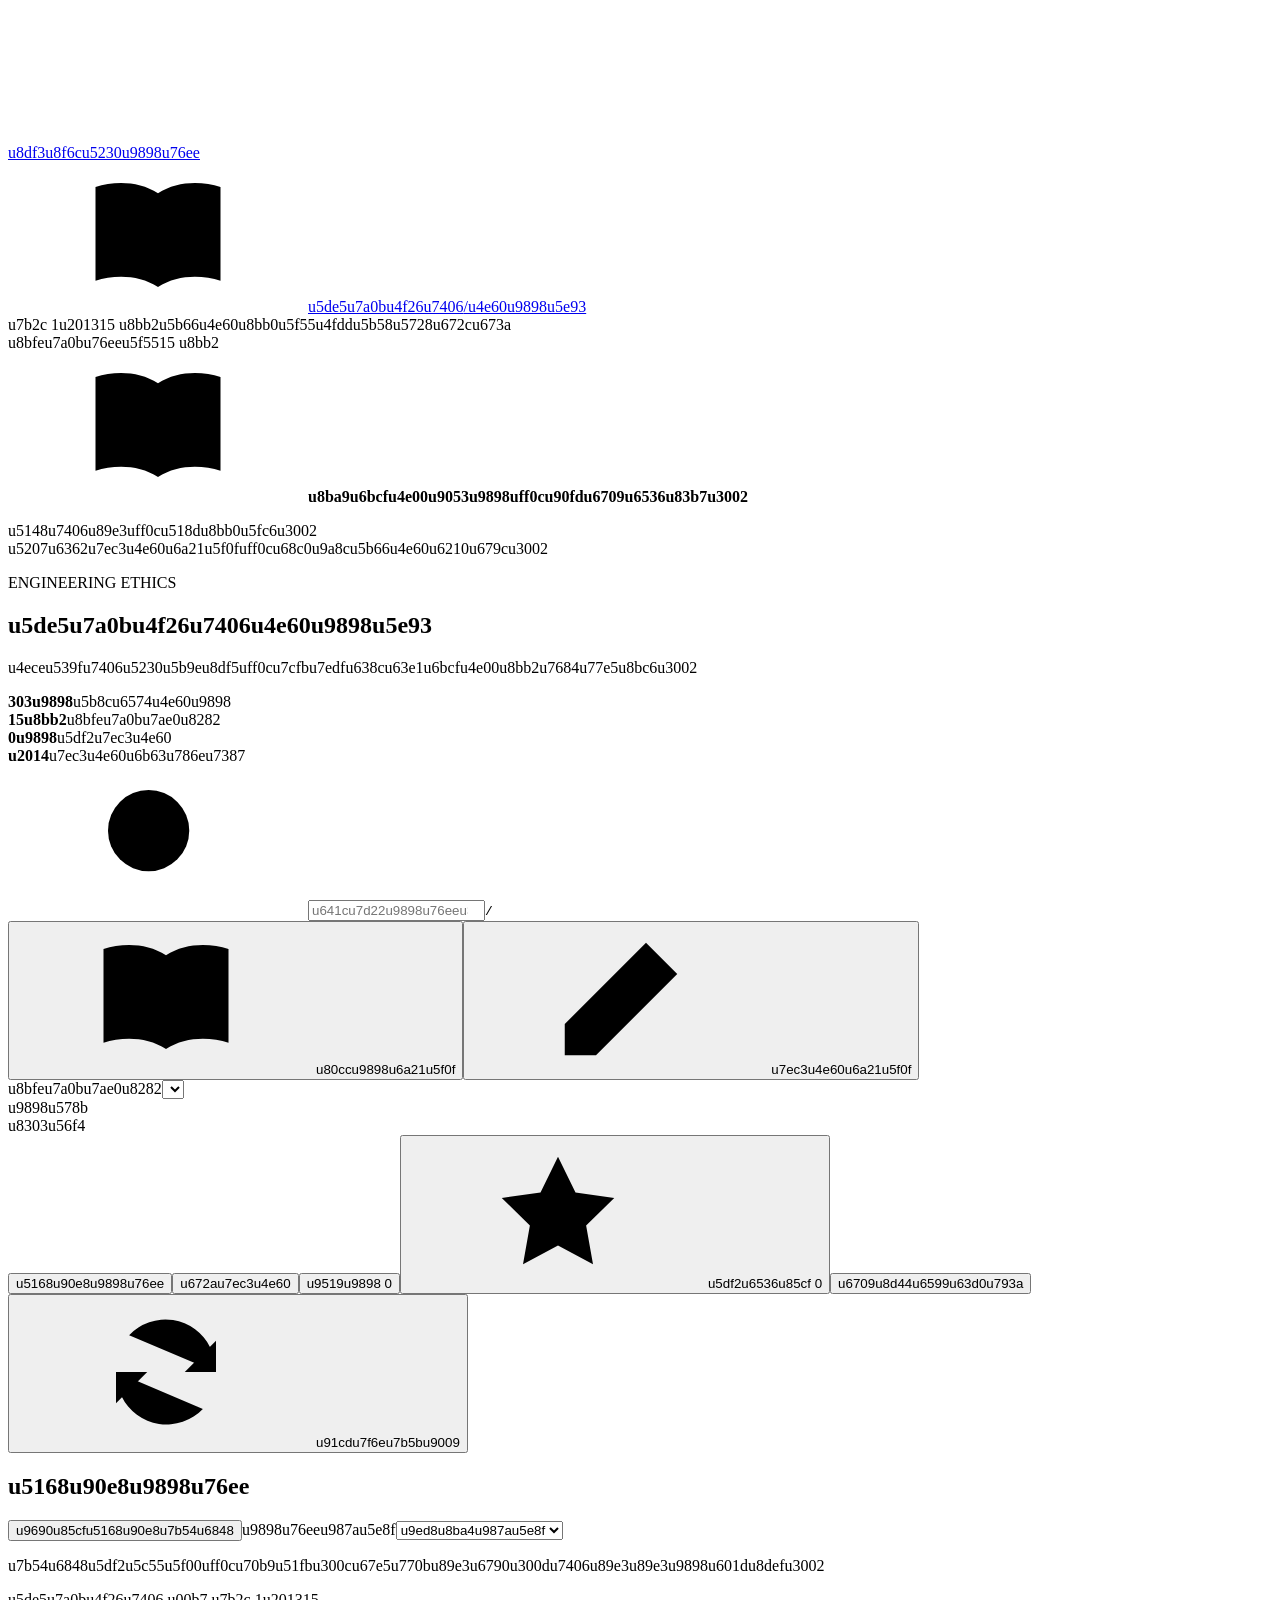
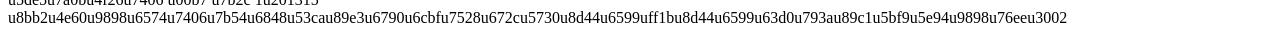
==== web/index.template.html @ aa025917 "Publish mobile-ready engineering ethics question bank" ====
<!doctype html>
<html lang="zh-CN">
<head>
  <meta charset="utf-8">
  <meta name="viewport" content="width=device-width, initial-scale=1">
  <meta name="theme-color" content="#2457d6">
  <meta name="description" content="u5de5u7a0bu4f26u7406u7b2c 1u201315 u8bb2u4e60u9898u5e93uff1a303 u9053u9898uff0cu5b8cu6574u9898u5e72u3001u9009u9879u3001u7b54u6848u4e0eu89e3u6790uff0cu652fu6301u7ae0u8282u7b5bu9009u3001u641cu7d22u548cu7ec3u4e60u3002">
  <title>u5de5u7a0bu4f26u7406 u00b7 u4e60u9898u5e93</title>
  <link rel="icon" href="data:image/svg+xml,%3Csvg xmlns='http://www.w3.org/2000/svg' viewBox='0 0 64 64'%3E%3Crect width='64' height='64' rx='16' fill='%232457d6'/%3E%3Cpath d='M15 16h14l3 4 3-4h14v33H35l-3 3-3-3H15z' fill='none' stroke='white' stroke-width='3'/%3E%3Cpath d='M32 21v27' stroke='white' stroke-width='3'/%3E%3C/svg%3E">
  <style>/* INLINE_STYLES */</style>
</head>
<body>
  <a class="skip-link" href="#main">u8df3u8f6cu5230u9898u76ee</a>
  <svg class="svg-defs" xmlns="http://www.w3.org/2000/svg" aria-hidden="true">
    <symbol id="i-book" viewBox="0 0 24 24"><path d="M12 5C9 3 5 3 2 4v15c3-1 7-1 10 1 3-2 7-2 10-1V4c-3-1-7-1-10 1Zm0 0v15"/></symbol>
    <symbol id="i-search" viewBox="0 0 24 24"><circle cx="10.5" cy="10.5" r="6.5"/><path d="m16 16 5 5"/></symbol>
    <symbol id="i-star" viewBox="0 0 24 24"><path d="m12 3 2.8 5.7 6.2.9-4.5 4.4 1.1 6.2-5.6-3-5.6 3 1.1-6.2L3 9.6l6.2-.9Z"/></symbol>
    <symbol id="i-check" viewBox="0 0 24 24"><path d="m5 12 4 4L19 6"/></symbol>
    <symbol id="i-arrow" viewBox="0 0 24 24"><path d="m9 5 7 7-7 7"/></symbol>
    <symbol id="i-refresh" viewBox="0 0 24 24"><path d="M20 7v5h-5M4 17v-5h5"/><path d="M6.1 6.1a8 8 0 0 1 13 2L20 12M4 12l.9 3.9a8 8 0 0 0 13 2"/></symbol>
    <symbol id="i-info" viewBox="0 0 24 24"><circle cx="12" cy="12" r="9"/><path d="M12 11v6m0-10v.1"/></symbol>
    <symbol id="i-grid" viewBox="0 0 24 24"><rect x="3" y="3" width="7" height="7" rx="1"/><rect x="14" y="3" width="7" height="7" rx="1"/><rect x="3" y="14" width="7" height="7" rx="1"/><rect x="14" y="14" width="7" height="7" rx="1"/></symbol>
    <symbol id="i-pencil" viewBox="0 0 24 24"><path d="m16 3 5 5L8 21H3v-5ZM13 6l5 5"/></symbol>
    <symbol id="i-close" viewBox="0 0 24 24"><path d="m6 6 12 12M6 18 18 6"/></symbol>
    <symbol id="i-up" viewBox="0 0 24 24"><path d="m5 12 7-7 7 7M12 5v15"/></symbol>
  </svg>
  <header class="site-header">
    <div class="header-inner">
      <a class="brand" href="#" aria-label="u5de5u7a0bu4f26u7406u4e60u9898u5e93u9996u9875"><span class="brand-icon"><svg class="icon"><use href="#i-book"/></svg></span><span>u5de5u7a0bu4f26u7406<span class="brand-divider">/</span><span class="brand-subtitle">u4e60u9898u5e93</span></span></a>
      <div class="header-right"><span class="course-badge">u7b2c 1u201315 u8bb2</span><span class="save-status"><span class="status-dot"></span><span id="save-label">u5b66u4e60u8bb0u5f55u4fddu5b58u5728u672cu673a</span></span></div>
    </div>
  </header>
  <div class="layout">
    <aside class="sidebar" aria-label="u7ae0u8282u5bfcu822a">
      <div class="sidebar-heading"><span>u8bfeu7a0bu76eeu5f55</span><span>15 u8bb2</span></div>
      <nav id="chapter-nav" aria-label="u6309u7ae0u8282u7b5bu9009"></nav>
      <div class="sidebar-tip"><svg class="icon"><use href="#i-book"/></svg><strong>u8ba9u6bcfu4e00u9053u9898uff0cu90fdu6709u6536u83b7u3002</strong><p>u5148u7406u89e3uff0cu518du8bb0u5fc6u3002<br>u5207u6362u7ec3u4e60u6a21u5f0fuff0cu68c0u9a8cu5b66u4e60u6210u679cu3002</p></div>
    </aside>
    <main id="main" tabindex="-1">
      <section class="intro" aria-labelledby="page-title">
        <div class="eyebrow"><span></span>ENGINEERING ETHICS</div>
        <h1 id="page-title">u5de5u7a0bu4f26u7406<span>u4e60u9898u5e93</span></h1>
        <p class="intro-description">u4eceu539fu7406u5230u5b9eu8df5uff0cu7cfbu7edfu638cu63e1u6bcfu4e00u8bb2u7684u77e5u8bc6u3002</p>
        <div class="overview" aria-label="u9898u5e93u53cau7ec3u4e60u7edfu8ba1">
          <div><strong>303<span>u9898</span></strong><span class="stat-label">u5b8cu6574u4e60u9898</span></div>
          <div><strong>15<span>u8bb2</span></strong><span class="stat-label">u8bfeu7a0bu7ae0u8282</span></div>
          <div><strong id="completed-count">0<span>u9898</span></strong><span class="stat-label">u5df2u7ec3u4e60</span></div>
          <div><strong id="accuracy">u2014</strong><span class="stat-label">u7ec3u4e60u6b63u786eu7387</span></div>
        </div>
      </section>
      <section class="filter-panel" aria-label="u7b5bu9009u9898u76ee">
        <div class="search-row">
          <div class="search-field"><svg class="icon"><use href="#i-search"/></svg><input id="search" type="search" placeholder="u641cu7d22u9898u76eeu3001u9009u9879u6216u77e5u8bc6u70b9u2026" aria-label="u641cu7d22u9898u76eeu3001u9009u9879u6216u77e5u8bc6u70b9" autocomplete="off"><kbd aria-hidden="true">/</kbd></div>
          <div class="mode-control" aria-label="u5b66u4e60u6a21u5f0f"><button type="button" data-mode="study" aria-pressed="true"><svg class="icon"><use href="#i-book"/></svg>u80ccu9898u6a21u5f0f</button><button type="button" data-mode="practice" aria-pressed="false"><svg class="icon"><use href="#i-pencil"/></svg>u7ec3u4e60u6a21u5f0f</button></div>
        </div>
        <div class="mobile-chapter"><label for="chapter-select">u8bfeu7a0bu7ae0u8282</label><select id="chapter-select"></select></div>
        <div class="filter-row"><span class="filter-label">u9898u578b</span><div id="type-filters" class="chips" aria-label="u9898u578bu7b5bu9009"></div></div>
        <div class="filter-row"><span class="filter-label">u8303u56f4</span><div class="chips" id="scope-filters" aria-label="u7ec3u4e60u8303u56f4"><button type="button" data-scope="all" aria-pressed="true">u5168u90e8u9898u76ee</button><button type="button" data-scope="unanswered" aria-pressed="false">u672au7ec3u4e60</button><button type="button" data-scope="wrong" aria-pressed="false">u9519u9898 <span id="wrong-count">0</span></button><button type="button" data-scope="bookmarked" aria-pressed="false"><svg class="icon"><use href="#i-star"/></svg>u5df2u6536u85cf <span id="bookmark-count">0</span></button><button type="button" data-scope="noted" aria-pressed="false">u6709u8d44u6599u63d0u793a</button></div><button type="button" class="text-button reset-filters" id="reset-filters"><svg class="icon"><use href="#i-refresh"/></svg>u91cdu7f6eu7b5bu9009</button></div>
      </section>
      <div class="results-toolbar" id="results-toolbar">
        <div><h2 id="results-title">u5168u90e8u9898u76ee</h2><span class="result-summary" id="result-summary" role="status" aria-live="polite"></span></div>
        <div class="result-actions"><button type="button" class="text-button" id="toggle-answers">u9690u85cfu5168u90e8u7b54u6848</button><label class="sr-only" for="sort-order">u9898u76eeu987au5e8f</label><select id="sort-order"><option value="original">u9ed8u8ba4u987au5e8f</option><option value="random">u968fu673au987au5e8f</option></select><button type="button" id="reshuffle" class="icon-button" title="u91cdu65b0u6253u4e71u987au5e8f" aria-label="u91cdu65b0u6253u4e71u987au5e8f" hidden><svg class="icon"><use href="#i-refresh"/></svg></button></div>
      </div>
      <p class="mode-help" id="mode-help">u7b54u6848u5df2u5c55u5f00uff0cu70b9u51fbu300cu67e5u770bu89e3u6790u300du7406u89e3u89e3u9898u601du8defu3002</p>
      <section id="question-list" aria-label="u9898u76eeu5217u8868"></section>
      <nav id="pagination" class="pagination" aria-label="u9898u76eeu5206u9875"></nav>
      <footer class="page-footer"><span>u5de5u7a0bu4f26u7406 u00b7 u7b2c 1u201315 u8bb2u4e60u9898u6574u7406</span><span>u7b54u6848u53cau89e3u6790u6cbfu7528u672cu5730u8d44u6599uff1bu8d44u6599u63d0u793au89c1u5bf9u5e94u9898u76eeu3002</span></footer>
    </main>
  </div>
  <button type="button" class="back-to-top" id="back-to-top" aria-label="u8fd4u56deu9876u90e8" title="u8fd4u56deu9876u90e8" hidden><svg class="icon"><use href="#i-up"/></svg></button>
  <div id="toast" role="status" aria-live="polite" hidden></div>
  <noscript><p class="noscript">u8bf7u542fu7528u6d4fu89c8u5668 JavaScriptuff0cu4ee5u663eu793au9898u76eeu3001u7b54u6848u548cu7b5bu9009u529fu80fdu3002</p></noscript>
  <script>/* INLINE_DATA */</script>
  <script>/* INLINE_APP */</script>
</body>
</html>
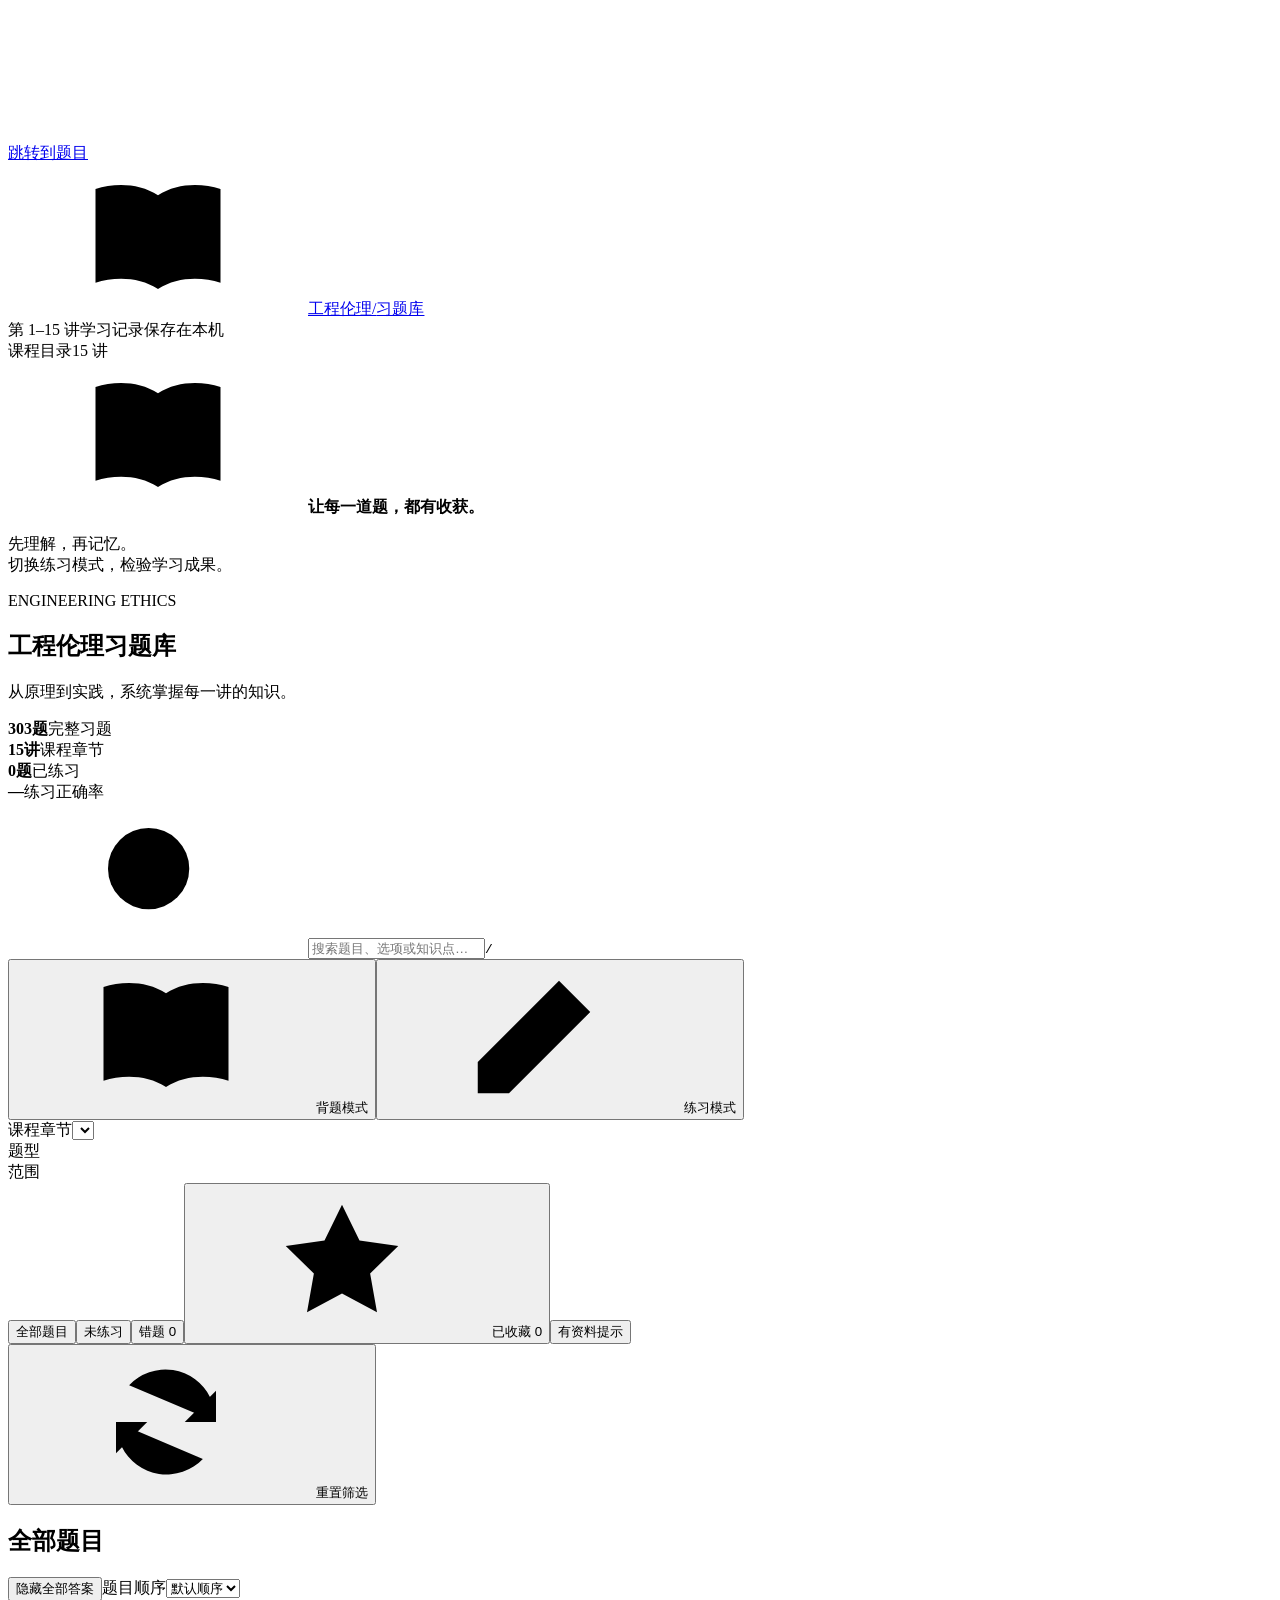
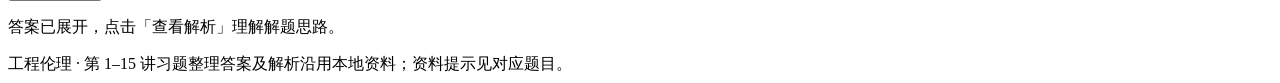
==== commit 63626ff6: "Fix Unicode encoding in published content" ====
--- a/web/index.template.html
+++ b/web/index.template.html
@@ -4,13 +4,13 @@
   <meta charset="utf-8">
   <meta name="viewport" content="width=device-width, initial-scale=1">
   <meta name="theme-color" content="#2457d6">
-  <meta name="description" content="u5de5u7a0bu4f26u7406u7b2c 1u201315 u8bb2u4e60u9898u5e93uff1a303 u9053u9898uff0cu5b8cu6574u9898u5e72u3001u9009u9879u3001u7b54u6848u4e0eu89e3u6790uff0cu652fu6301u7ae0u8282u7b5bu9009u3001u641cu7d22u548cu7ec3u4e60u3002">
-  <title>u5de5u7a0bu4f26u7406 u00b7 u4e60u9898u5e93</title>
+  <meta name="description" content="工程伦理第 1–15 讲习题库：303 道题，完整题干、选项、答案与解析，支持章节筛选、搜索和练习。">
+  <title>工程伦理 · 习题库</title>
   <link rel="icon" href="data:image/svg+xml,%3Csvg xmlns='http://www.w3.org/2000/svg' viewBox='0 0 64 64'%3E%3Crect width='64' height='64' rx='16' fill='%232457d6'/%3E%3Cpath d='M15 16h14l3 4 3-4h14v33H35l-3 3-3-3H15z' fill='none' stroke='white' stroke-width='3'/%3E%3Cpath d='M32 21v27' stroke='white' stroke-width='3'/%3E%3C/svg%3E">
   <style>/* INLINE_STYLES */</style>
 </head>
 <body>
-  <a class="skip-link" href="#main">u8df3u8f6cu5230u9898u76ee</a>
+  <a class="skip-link" href="#main">跳转到题目</a>
   <svg class="svg-defs" xmlns="http://www.w3.org/2000/svg" aria-hidden="true">
     <symbol id="i-book" viewBox="0 0 24 24"><path d="M12 5C9 3 5 3 2 4v15c3-1 7-1 10 1 3-2 7-2 10-1V4c-3-1-7-1-10 1Zm0 0v15"/></symbol>
     <symbol id="i-search" viewBox="0 0 24 24"><circle cx="10.5" cy="10.5" r="6.5"/><path d="m16 16 5 5"/></symbol>
@@ -26,50 +26,50 @@
   </svg>
   <header class="site-header">
     <div class="header-inner">
-      <a class="brand" href="#" aria-label="u5de5u7a0bu4f26u7406u4e60u9898u5e93u9996u9875"><span class="brand-icon"><svg class="icon"><use href="#i-book"/></svg></span><span>u5de5u7a0bu4f26u7406<span class="brand-divider">/</span><span class="brand-subtitle">u4e60u9898u5e93</span></span></a>
-      <div class="header-right"><span class="course-badge">u7b2c 1u201315 u8bb2</span><span class="save-status"><span class="status-dot"></span><span id="save-label">u5b66u4e60u8bb0u5f55u4fddu5b58u5728u672cu673a</span></span></div>
+      <a class="brand" href="#" aria-label="工程伦理习题库首页"><span class="brand-icon"><svg class="icon"><use href="#i-book"/></svg></span><span>工程伦理<span class="brand-divider">/</span><span class="brand-subtitle">习题库</span></span></a>
+      <div class="header-right"><span class="course-badge">第 1–15 讲</span><span class="save-status"><span class="status-dot"></span><span id="save-label">学习记录保存在本机</span></span></div>
     </div>
   </header>
   <div class="layout">
-    <aside class="sidebar" aria-label="u7ae0u8282u5bfcu822a">
-      <div class="sidebar-heading"><span>u8bfeu7a0bu76eeu5f55</span><span>15 u8bb2</span></div>
-      <nav id="chapter-nav" aria-label="u6309u7ae0u8282u7b5bu9009"></nav>
-      <div class="sidebar-tip"><svg class="icon"><use href="#i-book"/></svg><strong>u8ba9u6bcfu4e00u9053u9898uff0cu90fdu6709u6536u83b7u3002</strong><p>u5148u7406u89e3uff0cu518du8bb0u5fc6u3002<br>u5207u6362u7ec3u4e60u6a21u5f0fuff0cu68c0u9a8cu5b66u4e60u6210u679cu3002</p></div>
+    <aside class="sidebar" aria-label="章节导航">
+      <div class="sidebar-heading"><span>课程目录</span><span>15 讲</span></div>
+      <nav id="chapter-nav" aria-label="按章节筛选"></nav>
+      <div class="sidebar-tip"><svg class="icon"><use href="#i-book"/></svg><strong>让每一道题，都有收获。</strong><p>先理解，再记忆。<br>切换练习模式，检验学习成果。</p></div>
     </aside>
     <main id="main" tabindex="-1">
       <section class="intro" aria-labelledby="page-title">
         <div class="eyebrow"><span></span>ENGINEERING ETHICS</div>
-        <h1 id="page-title">u5de5u7a0bu4f26u7406<span>u4e60u9898u5e93</span></h1>
-        <p class="intro-description">u4eceu539fu7406u5230u5b9eu8df5uff0cu7cfbu7edfu638cu63e1u6bcfu4e00u8bb2u7684u77e5u8bc6u3002</p>
-        <div class="overview" aria-label="u9898u5e93u53cau7ec3u4e60u7edfu8ba1">
-          <div><strong>303<span>u9898</span></strong><span class="stat-label">u5b8cu6574u4e60u9898</span></div>
-          <div><strong>15<span>u8bb2</span></strong><span class="stat-label">u8bfeu7a0bu7ae0u8282</span></div>
-          <div><strong id="completed-count">0<span>u9898</span></strong><span class="stat-label">u5df2u7ec3u4e60</span></div>
-          <div><strong id="accuracy">u2014</strong><span class="stat-label">u7ec3u4e60u6b63u786eu7387</span></div>
+        <h1 id="page-title">工程伦理<span>习题库</span></h1>
+        <p class="intro-description">从原理到实践，系统掌握每一讲的知识。</p>
+        <div class="overview" aria-label="题库及练习统计">
+          <div><strong>303<span>题</span></strong><span class="stat-label">完整习题</span></div>
+          <div><strong>15<span>讲</span></strong><span class="stat-label">课程章节</span></div>
+          <div><strong id="completed-count">0<span>题</span></strong><span class="stat-label">已练习</span></div>
+          <div><strong id="accuracy">—</strong><span class="stat-label">练习正确率</span></div>
         </div>
       </section>
-      <section class="filter-panel" aria-label="u7b5bu9009u9898u76ee">
+      <section class="filter-panel" aria-label="筛选题目">
         <div class="search-row">
-          <div class="search-field"><svg class="icon"><use href="#i-search"/></svg><input id="search" type="search" placeholder="u641cu7d22u9898u76eeu3001u9009u9879u6216u77e5u8bc6u70b9u2026" aria-label="u641cu7d22u9898u76eeu3001u9009u9879u6216u77e5u8bc6u70b9" autocomplete="off"><kbd aria-hidden="true">/</kbd></div>
-          <div class="mode-control" aria-label="u5b66u4e60u6a21u5f0f"><button type="button" data-mode="study" aria-pressed="true"><svg class="icon"><use href="#i-book"/></svg>u80ccu9898u6a21u5f0f</button><button type="button" data-mode="practice" aria-pressed="false"><svg class="icon"><use href="#i-pencil"/></svg>u7ec3u4e60u6a21u5f0f</button></div>
+          <div class="search-field"><svg class="icon"><use href="#i-search"/></svg><input id="search" type="search" placeholder="搜索题目、选项或知识点…" aria-label="搜索题目、选项或知识点" autocomplete="off"><kbd aria-hidden="true">/</kbd></div>
+          <div class="mode-control" aria-label="学习模式"><button type="button" data-mode="study" aria-pressed="true"><svg class="icon"><use href="#i-book"/></svg>背题模式</button><button type="button" data-mode="practice" aria-pressed="false"><svg class="icon"><use href="#i-pencil"/></svg>练习模式</button></div>
         </div>
-        <div class="mobile-chapter"><label for="chapter-select">u8bfeu7a0bu7ae0u8282</label><select id="chapter-select"></select></div>
-        <div class="filter-row"><span class="filter-label">u9898u578b</span><div id="type-filters" class="chips" aria-label="u9898u578bu7b5bu9009"></div></div>
-        <div class="filter-row"><span class="filter-label">u8303u56f4</span><div class="chips" id="scope-filters" aria-label="u7ec3u4e60u8303u56f4"><button type="button" data-scope="all" aria-pressed="true">u5168u90e8u9898u76ee</button><button type="button" data-scope="unanswered" aria-pressed="false">u672au7ec3u4e60</button><button type="button" data-scope="wrong" aria-pressed="false">u9519u9898 <span id="wrong-count">0</span></button><button type="button" data-scope="bookmarked" aria-pressed="false"><svg class="icon"><use href="#i-star"/></svg>u5df2u6536u85cf <span id="bookmark-count">0</span></button><button type="button" data-scope="noted" aria-pressed="false">u6709u8d44u6599u63d0u793a</button></div><button type="button" class="text-button reset-filters" id="reset-filters"><svg class="icon"><use href="#i-refresh"/></svg>u91cdu7f6eu7b5bu9009</button></div>
+        <div class="mobile-chapter"><label for="chapter-select">课程章节</label><select id="chapter-select"></select></div>
+        <div class="filter-row"><span class="filter-label">题型</span><div id="type-filters" class="chips" aria-label="题型筛选"></div></div>
+        <div class="filter-row"><span class="filter-label">范围</span><div class="chips" id="scope-filters" aria-label="练习范围"><button type="button" data-scope="all" aria-pressed="true">全部题目</button><button type="button" data-scope="unanswered" aria-pressed="false">未练习</button><button type="button" data-scope="wrong" aria-pressed="false">错题 <span id="wrong-count">0</span></button><button type="button" data-scope="bookmarked" aria-pressed="false"><svg class="icon"><use href="#i-star"/></svg>已收藏 <span id="bookmark-count">0</span></button><button type="button" data-scope="noted" aria-pressed="false">有资料提示</button></div><button type="button" class="text-button reset-filters" id="reset-filters"><svg class="icon"><use href="#i-refresh"/></svg>重置筛选</button></div>
       </section>
       <div class="results-toolbar" id="results-toolbar">
-        <div><h2 id="results-title">u5168u90e8u9898u76ee</h2><span class="result-summary" id="result-summary" role="status" aria-live="polite"></span></div>
-        <div class="result-actions"><button type="button" class="text-button" id="toggle-answers">u9690u85cfu5168u90e8u7b54u6848</button><label class="sr-only" for="sort-order">u9898u76eeu987au5e8f</label><select id="sort-order"><option value="original">u9ed8u8ba4u987au5e8f</option><option value="random">u968fu673au987au5e8f</option></select><button type="button" id="reshuffle" class="icon-button" title="u91cdu65b0u6253u4e71u987au5e8f" aria-label="u91cdu65b0u6253u4e71u987au5e8f" hidden><svg class="icon"><use href="#i-refresh"/></svg></button></div>
+        <div><h2 id="results-title">全部题目</h2><span class="result-summary" id="result-summary" role="status" aria-live="polite"></span></div>
+        <div class="result-actions"><button type="button" class="text-button" id="toggle-answers">隐藏全部答案</button><label class="sr-only" for="sort-order">题目顺序</label><select id="sort-order"><option value="original">默认顺序</option><option value="random">随机顺序</option></select><button type="button" id="reshuffle" class="icon-button" title="重新打乱顺序" aria-label="重新打乱顺序" hidden><svg class="icon"><use href="#i-refresh"/></svg></button></div>
       </div>
-      <p class="mode-help" id="mode-help">u7b54u6848u5df2u5c55u5f00uff0cu70b9u51fbu300cu67e5u770bu89e3u6790u300du7406u89e3u89e3u9898u601du8defu3002</p>
-      <section id="question-list" aria-label="u9898u76eeu5217u8868"></section>
-      <nav id="pagination" class="pagination" aria-label="u9898u76eeu5206u9875"></nav>
-      <footer class="page-footer"><span>u5de5u7a0bu4f26u7406 u00b7 u7b2c 1u201315 u8bb2u4e60u9898u6574u7406</span><span>u7b54u6848u53cau89e3u6790u6cbfu7528u672cu5730u8d44u6599uff1bu8d44u6599u63d0u793au89c1u5bf9u5e94u9898u76eeu3002</span></footer>
+      <p class="mode-help" id="mode-help">答案已展开，点击「查看解析」理解解题思路。</p>
+      <section id="question-list" aria-label="题目列表"></section>
+      <nav id="pagination" class="pagination" aria-label="题目分页"></nav>
+      <footer class="page-footer"><span>工程伦理 · 第 1–15 讲习题整理</span><span>答案及解析沿用本地资料；资料提示见对应题目。</span></footer>
     </main>
   </div>
-  <button type="button" class="back-to-top" id="back-to-top" aria-label="u8fd4u56deu9876u90e8" title="u8fd4u56deu9876u90e8" hidden><svg class="icon"><use href="#i-up"/></svg></button>
+  <button type="button" class="back-to-top" id="back-to-top" aria-label="返回顶部" title="返回顶部" hidden><svg class="icon"><use href="#i-up"/></svg></button>
   <div id="toast" role="status" aria-live="polite" hidden></div>
-  <noscript><p class="noscript">u8bf7u542fu7528u6d4fu89c8u5668 JavaScriptuff0cu4ee5u663eu793au9898u76eeu3001u7b54u6848u548cu7b5bu9009u529fu80fdu3002</p></noscript>
+  <noscript><p class="noscript">请启用浏览器 JavaScript，以显示题目、答案和筛选功能。</p></noscript>
   <script>/* INLINE_DATA */</script>
   <script>/* INLINE_APP */</script>
 </body>
